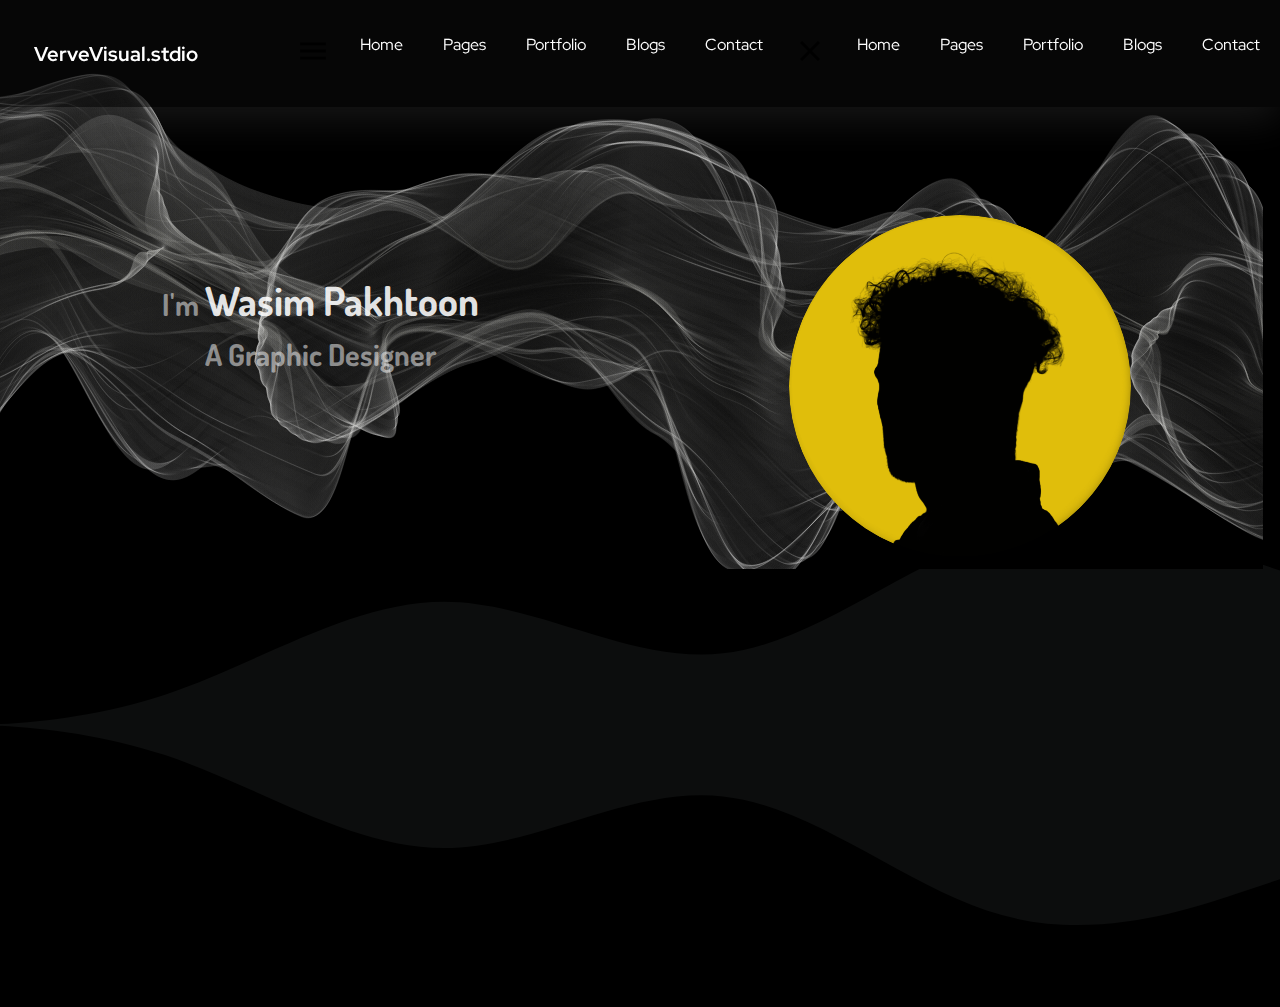
==== index.html @ 8394304c "added hamberger menu" ====
<!DOCTYPE html>
<html lang="en">
  <head>
    <meta charset="UTF-8" />
    <meta name="viewport" content="width=device-width, initial-scale=1.0" />
    <title>Verve Visual Studio</title>
    <link rel="stylesheet" href="style.css" />
    <link rel="preconnect" href="https://fonts.googleapis.com">
    <link rel="preconnect" href="https://fonts.gstatic.com" crossorigin>
    <link href="https://fonts.googleapis.com/css2?family=Red+Hat+Display:wght@300&display=swap" rel="stylesheet">
    <link rel="preconnect" href="https://fonts.googleapis.com">
<link rel="preconnect" href="https://fonts.gstatic.com" crossorigin>
<link href="https://fonts.googleapis.com/css2?family=Dosis&display=swap" rel="stylesheet">
  <body>
    <div class="container">

      <header>
        <div class="logo-1">
          <h1><a href="/index.html">VerveVisual.stdio</a></h1>
        </div>
        <nav class="desktop">
          <ul>
            <li><svg onclick=showSidebar() class="open-" xmlns="http://www.w3.org/2000/svg" height="34" viewBox="0 -960 960 960" width="34"><path d="M120-240v-80h720v80H120Zm0-200v-80h720v80H120Zm0-200v-80h720v80H120Z"/></svg></li>
            <li><a href="/">Home</a></li>
            <li><a href="/">Pages</a></li>
            <li><a href="page1.html">Portfolio</a></li>
            <li><a href="/">Blogs</a></li>
            <li><a href="/">Contact</a></li>
          </ul>
        </nav>
        <nav class="sidebar">
          <ul>
            <li><svg onclick=closeSidebar() class="close-" xmlns="http://www.w3.org/2000/svg" height="34" viewBox="0 -960 960 960" width="34"><path d="m256-200-56-56 224-224-224-224 56-56 224 224 224-224 56 56-224 224 224 224-56 56-224-224-224 224Z"/></svg></li>
            <li><a href="/">Home</a></li>
            <li><a href="/">Pages</a></li>
            <li><a href="page1.html">Portfolio</a></li>
            <li><a href="/">Blogs</a></li>
            <li><a href="/">Contact</a></li>
          </ul>
        </nav>
      </header>

      <main>
      <img src="img/bg-img2.png" alt="" class="opa-img">

        <section id="box-1">
            <h2>I'm <span>Wasim Pakhtoon</span>
            </h2>
            <h2>A Graphic Designer</h2>
        </section>
        <aside id="box-2">
            <img src="img/min-logo2.svg" alt="" id="me">
          </aside>
          <section id="sec-2">
            <img src="img/wave2.svg" alt="">
          </section>
      </main>

    </div>

    <script>
      function showSidebar(){
        const sidebar = document.querySelector('.sidebar')
        sidebar.style.display = 'flex'
      }
      function closeSidebar(){
        const sidebar = document.querySelector('.sidebar')
        sidebar.style.display = 'none'
      }
    </script>
  </body>
</html>
---- style.css ----
* {
  padding: 0;
  margin: 0;
  box-sizing: border-box;
}
body {
  background-color: black;
}
.container {
  width: 100%;
}

/* HEADER, NAVBAR HERE */
.menus {
  position: absolute;
  top: 0;
  left: 0;
  z-index: 1000;
}
.menus img {
  width: 30px;
}

header {
  z-index: 3;
  width: 100%;
  display: flex;
  justify-content: center;
  position: sticky;
  top: 0;
  background-color: #0c0d0d7e;
  padding: 20px 0px;
  -webkit-box-shadow: 0px 12px 39px 0px rgba(252, 252, 252, 0.09);
  -moz-box-shadow: 0px 12px 39px 0px rgba(252, 252, 252, 0.09);
  box-shadow: 0px 12px 39px 0px rgba(252, 252, 252, 0.09);
}

.logo-1 {
  width: 35%;
  padding: 0 24px;
  display: flex;
  align-items: center;
}
.logo-1 h1 {
  color: white;
  font-size: 20px;
  font-family: "Red Hat Display", sans-serif;
}
.logo-1 h1:hover {
  transition: 1s;
  text-shadow: rgba(250, 250, 250, 0.64) 0px 0px 16px;
}
nav {
  width: 65%;
}

.nav-link {
  color: white;
}

ul {
  display: flex;
}

li,
a {
  list-style: none;
  color: white;
  text-decoration: none;
  padding: 14px 10px;
  font-family: "Red Hat Display", sans-serif;
}
li:first-child a {
  color: yellow;
}

li a:hover {
  transition: 0.5s;
  text-shadow: rgba(250, 250, 250, 0.64) 0px 0px 16px;
}

.opa-img {
  position: absolute;
  top: 0;
  z-index: 0;
  width: 100%;
  -webkit-animation: fade-in 5s linear both;
  animation: fade-in 5s linear both;
}

@-webkit-keyframes fade-in {
  0% {
    opacity: 0;
  }
  100% {
    opacity: 1;
  }
}
@keyframes fade-in {
  0% {
    opacity: 0;
  }
  100% {
    opacity: 1;
  }
}

/* Here goes main, asides */
main {
  width: 100%;
  height: 100vh;
  background-color: black;
  display: grid;
  grid-template-columns: repeat(2, 1fr);
}
#box-1 {
  margin-top: 100px;
  display: flex;
  flex-direction: column;
  justify-content: center;
  align-items: center;
  text-align: center;
  width: 100%;
  height: 150px;
  font-family: "Dosis", sans-serif;
  padding: 120px;
}

#box-1 h2 {
  z-index: 2;
  font-size: 30px;
  color: rgba(255, 255, 255, 0.513);
  line-height: 50px;
}
span {
  font-size: 40px;
  color: rgba(255, 255, 255, 0.893);
  -webkit-animation: text-focus-in 1.5s cubic-bezier(0.55, 0.085, 0.68, 0.53)
    both;
  animation: text-focus-in 1.5s cubic-bezier(0.55, 0.085, 0.68, 0.53) both;
}

@-webkit-keyframes text-focus-in {
  0% {
    -webkit-filter: blur(12px);
    filter: blur(12px);
    opacity: 0;
  }
  100% {
    -webkit-filter: blur(0px);
    filter: blur(0px);
    opacity: 1;
  }
}
@keyframes text-focus-in {
  0% {
    -webkit-filter: blur(12px);
    filter: blur(12px);
    opacity: 0;
  }
  100% {
    -webkit-filter: blur(0px);
    filter: blur(0px);
    opacity: 1;
  }
}

#box-2 {
  display: flex;
  justify-content: center;
  background-color: black;
}

#me {
  position: absolute;
  margin-top: 12vh;
  border-radius: 60%;
  height: 38vh;
  animation: neon 1.5s ease-in-out infinite alternate;
}
@keyframes neon {
  from {
    box-shadow: 0 0 10px #d8b30b, 0 0 20px #d8b30b, 0 0 30px #d8b30b,
      0 0 40px #d8b30b, 0 0 70px #d8b30b, 0 0 80px #d8b30b, 0 0 100px #d8b30b,
      0 0 150px #d8b30b;
  }
  to {
    box-shadow: 0 0 5px #d8b30b, 0 0 10px #d8b30b, 0 0 15px #d8b30b,
      0 0 20px #d8b30b, 0 0 35px #d8b30b, 0 0 40px #d8b30b, 0 0 50px #d8b30b,
      0 0 75px #d8b30b;
  }
}

/*  */
#sec-2 {
  grid-column-start: 1;
  grid-column-end: 3;
}
section img {
  width: 100%;
  -webkit-animation: flip-in-hor-bottom 1s cubic-bezier(0.25, 0.46, 0.45, 0.94)
    both;
  animation: flip-in-hor-bottom 1s cubic-bezier(0.25, 0.46, 0.45, 0.94) both;
}

@-webkit-keyframes flip-in-hor-bottom {
  0% {
    -webkit-transform: rotateX(80deg);
    transform: rotateX(80deg);
    opacity: 0;
  }
  100% {
    -webkit-transform: rotateX(0);
    transform: rotateX(0);
    opacity: 1;
  }
}
@keyframes flip-in-hor-bottom {
  0% {
    -webkit-transform: rotateX(80deg);
    transform: rotateX(80deg);
    opacity: 0;
  }
  100% {
    -webkit-transform: rotateX(0);
    transform: rotateX(0);
    opacity: 1;
  }
}

@media only screen and (max-width: 600px) {
  .menus {
    /* background-color: rebeccapurple; */
    padding: 14px 5px;
    /* height: 100%; */
  }

  .menus #img-2 {
    filter: invert(100%);
  }
  .logo-1 {
    width: 100%;
    text-align: center;
    margin-right: 0;
    justify-content: center;
  }
  .logo-1 a {
    text-align: center;
    width: 100%;
  }
  header {
    background-color: rgba(0, 0, 0, 0);
    box-shadow: none;
    /* background-color: red; */
    position: fixed;
    top: 0;
    flex-direction: column;
  }
  .desktop :not(:first-child){
    display: none;
  }


  .open-, .close- {
    position: absolute;
    top: 0;
    left: 0;
    filter: invert(100%);
    cursor: pointer;
  }
  .sidebar {
    display: none;
        position: absolute;
        top: 0;
        width: 80%;
        background-color: rgba(0, 0, 0, 0.587);
        backdrop-filter: blur(10px);
  }
  .sidebar ul {
    width: 100%;
    flex-direction: column;
  }

  .sidebar li {
    padding: 0;
  }
  .sidebar ul a {
    text-align: center;
    display: block;
    width: 100%;
  }

  /*  */
  main {
  }
  #box-1 {
    padding: 0px;
    height: 100%;
    justify-content: flex-start;
  }
  #box-1 h2 {
    line-height: 1;
    font-size: 10px;
  }
  #box-1 span {
    font-size: 14px;
  }

  #box-2 {
    height: 100%;
    align-items: center;
  }

  #me {
    margin-top: 10px;
    width: 90px;
    height: 90px;
  }

  .opa-img {
    top: 50px;
  }
}

/* 
@media only screen and (min-width:601px) and (max-width:500px) {
  header{
    display: none;
    height: 100vh;
  }
  header .logo-1{
    display: none;
  }
  ul{
    flex-direction: column;
  }
  ul li{
    text-align: center;
  }

  main{
  }
  #box-1{
    padding: 0px;
    height: 100%;
    justify-content: flex-start;
  }
  #box-1 h2{
    line-height: 1;
    font-size: 12px;
  }
  #box-1 span{
    font-size:12px;
  }

  #me{
    width: 100px;
    height: 100px;
  }

  .opa-img{
    top: 50px;
  }
  
} */
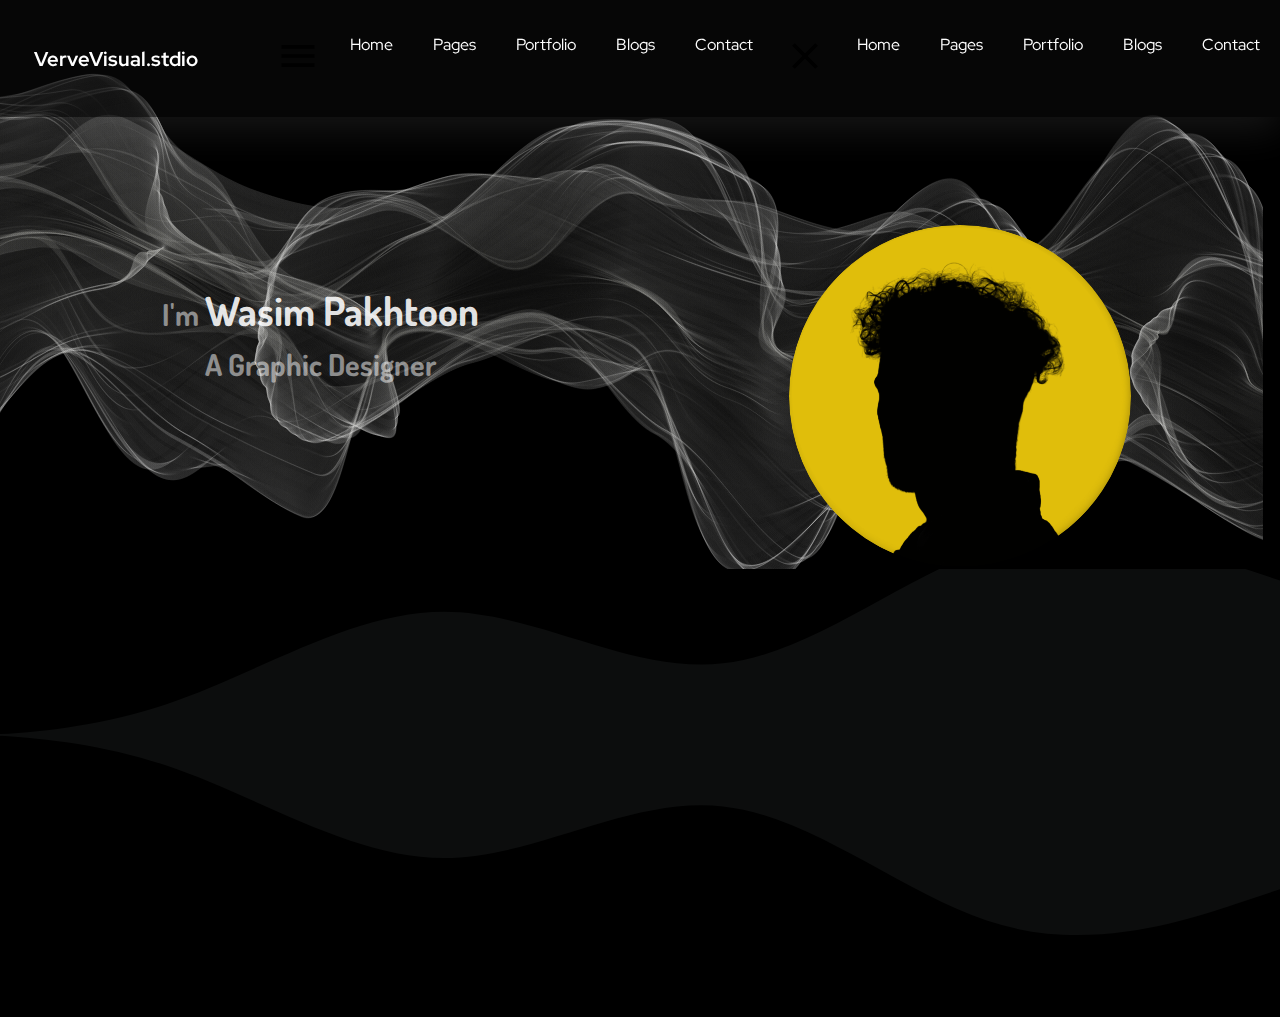
==== commit 5f49c082: "added hamberger menu" ====
--- a/index.html
+++ b/index.html
@@ -20,7 +20,7 @@
         </div>
         <nav class="desktop">
           <ul>
-            <li><svg onclick=showSidebar() class="open-" xmlns="http://www.w3.org/2000/svg" height="34" viewBox="0 -960 960 960" width="34"><path d="M120-240v-80h720v80H120Zm0-200v-80h720v80H120Zm0-200v-80h720v80H120Z"/></svg></li>
+            <li><svg onclick=showSidebar() class="open-" xmlns="http://www.w3.org/2000/svg" height="44" viewBox="0 -960 960 960" width="44"><path d="M120-240v-80h720v80H120Zm0-200v-80h720v80H120Zm0-200v-80h720v80H120Z"/></svg></li>
             <li><a href="/">Home</a></li>
             <li><a href="/">Pages</a></li>
             <li><a href="page1.html">Portfolio</a></li>
@@ -30,7 +30,7 @@
         </nav>
         <nav class="sidebar">
           <ul>
-            <li><svg onclick=closeSidebar() class="close-" xmlns="http://www.w3.org/2000/svg" height="34" viewBox="0 -960 960 960" width="34"><path d="m256-200-56-56 224-224-224-224 56-56 224 224 224-224 56 56-224 224 224 224-56 56-224-224-224 224Z"/></svg></li>
+            <li><svg onclick=closeSidebar() class="close-" xmlns="http://www.w3.org/2000/svg" height="44" viewBox="0 -960 960 960" width="44"><path d="m256-200-56-56 224-224-224-224 56-56 224 224 224-224 56 56-224 224 224 224-56 56-224-224-224 224Z"/></svg></li>
             <li><a href="/">Home</a></li>
             <li><a href="/">Pages</a></li>
             <li><a href="page1.html">Portfolio</a></li>
--- a/style.css
+++ b/style.css
@@ -251,17 +251,17 @@
   header {
     background-color: rgba(0, 0, 0, 0);
     box-shadow: none;
-    /* background-color: red; */
     position: fixed;
     top: 0;
     flex-direction: column;
   }
-  .desktop :not(:first-child){
+  .desktop :not(:first-child) {
     display: none;
   }
 
-
-  .open-, .close- {
+  .open-,
+  .close- {
+    padding: 0 5px;
     position: absolute;
     top: 0;
     left: 0;
@@ -270,11 +270,12 @@
   }
   .sidebar {
     display: none;
-        position: absolute;
-        top: 0;
-        width: 80%;
-        background-color: rgba(0, 0, 0, 0.587);
-        backdrop-filter: blur(10px);
+    position: absolute;
+    top: 0;
+    width: 100%;
+    height: 100vh;
+    background-color: rgba(0, 0, 0, 0.587);
+    backdrop-filter: blur(10px);
   }
   .sidebar ul {
     width: 100%;
@@ -285,6 +286,7 @@
     padding: 0;
   }
   .sidebar ul a {
+    padding: 34px 0px;
     text-align: center;
     display: block;
     width: 100%;
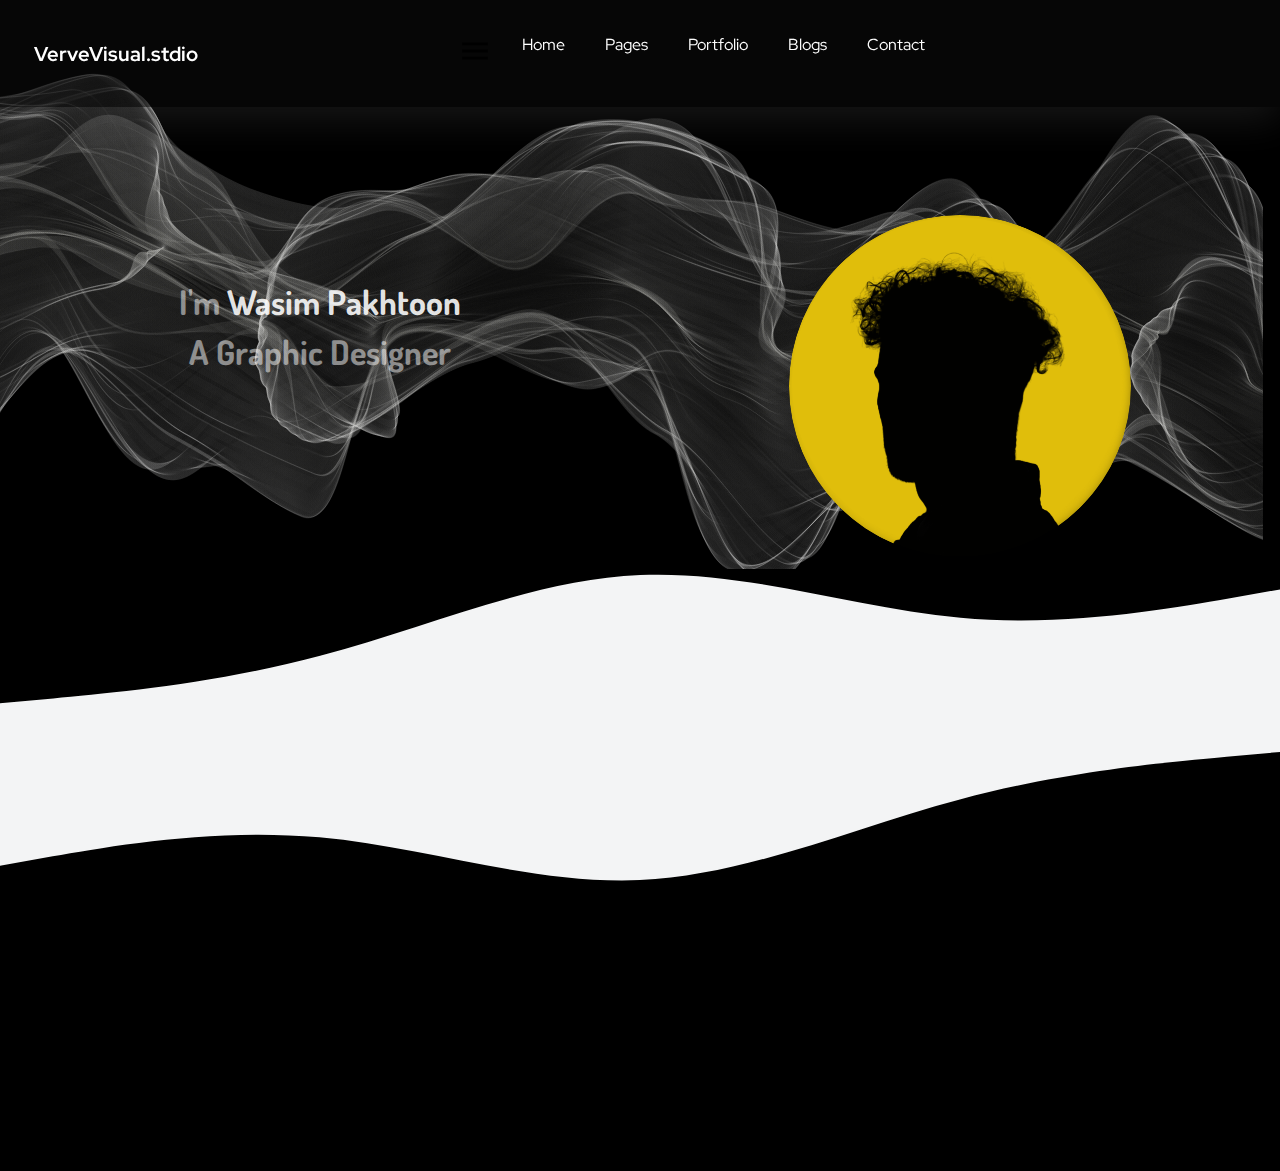
==== commit 228db474: "added hamberger menu" ====
--- a/index.html
+++ b/index.html
@@ -20,7 +20,7 @@
         </div>
         <nav class="desktop">
           <ul>
-            <li><svg onclick=showSidebar() class="open-" xmlns="http://www.w3.org/2000/svg" height="44" viewBox="0 -960 960 960" width="44"><path d="M120-240v-80h720v80H120Zm0-200v-80h720v80H120Zm0-200v-80h720v80H120Z"/></svg></li>
+            <li><svg onclick=showSidebar() class="open-" xmlns="http://www.w3.org/2000/svg" height="34" viewBox="0 -960 960 960" width="34"><path d="M120-240v-80h720v80H120Zm0-200v-80h720v80H120Zm0-200v-80h720v80H120Z"/></svg></li>
             <li><a href="/">Home</a></li>
             <li><a href="/">Pages</a></li>
             <li><a href="page1.html">Portfolio</a></li>
@@ -31,7 +31,6 @@
         <nav class="sidebar">
           <ul>
             <li><svg onclick=closeSidebar() class="close-" xmlns="http://www.w3.org/2000/svg" height="44" viewBox="0 -960 960 960" width="44"><path d="m256-200-56-56 224-224-224-224 56-56 224 224 224-224 56 56-224 224 224 224-56 56-224-224-224 224Z"/></svg></li>
-            <li><a href="/">Home</a></li>
             <li><a href="/">Pages</a></li>
             <li><a href="page1.html">Portfolio</a></li>
             <li><a href="/">Blogs</a></li>
@@ -52,7 +51,7 @@
             <img src="img/min-logo2.svg" alt="" id="me">
           </aside>
           <section id="sec-2">
-            <img src="img/wave2.svg" alt="">
+            <img src="img/wave3.svg" alt="">
           </section>
       </main>
 
--- a/style.css
+++ b/style.css
@@ -291,6 +291,10 @@
     display: block;
     width: 100%;
   }
+  .sidebar ul a:hover{
+    color: yellow;
+    transition: 1s ease;
+  }
 
   /*  */
   main {
@@ -324,44 +328,29 @@
   }
 }
 
-/* 
-@media only screen and (min-width:601px) and (max-width:500px) {
-  header{
-    display: none;
-    height: 100vh;
-  }
-  header .logo-1{
-    display: none;
-  }
-  ul{
+
+
+@media screen and (min-width:601px) and (max-width: 900px){
+  .desktop ul li:first-child{
+    display: none;
+}
+  .sidebar{
+    display: none;
+  }
+  #box-1  h2, span{
+    width: 180px;
     flex-direction: column;
-  }
-  ul li{
-    text-align: center;
-  }
-
-  main{
-  }
-  #box-1{
-    padding: 0px;
-    height: 100%;
-    justify-content: flex-start;
-  }
-  #box-1 h2{
     line-height: 1;
-    font-size: 12px;
-  }
-  #box-1 span{
-    font-size:12px;
-  }
-
-  #me{
-    width: 100px;
-    height: 100px;
-  }
-
-  .opa-img{
-    top: 50px;
-  }
-  
-} */
+    font-size: 22px;
+  }
+}
+
+@media screen and (min-width:901px){
+  .sidebar{
+    display: none;
+  }
+  #box-1 h2, span{
+    font-size: 34px;
+  }
+}
+
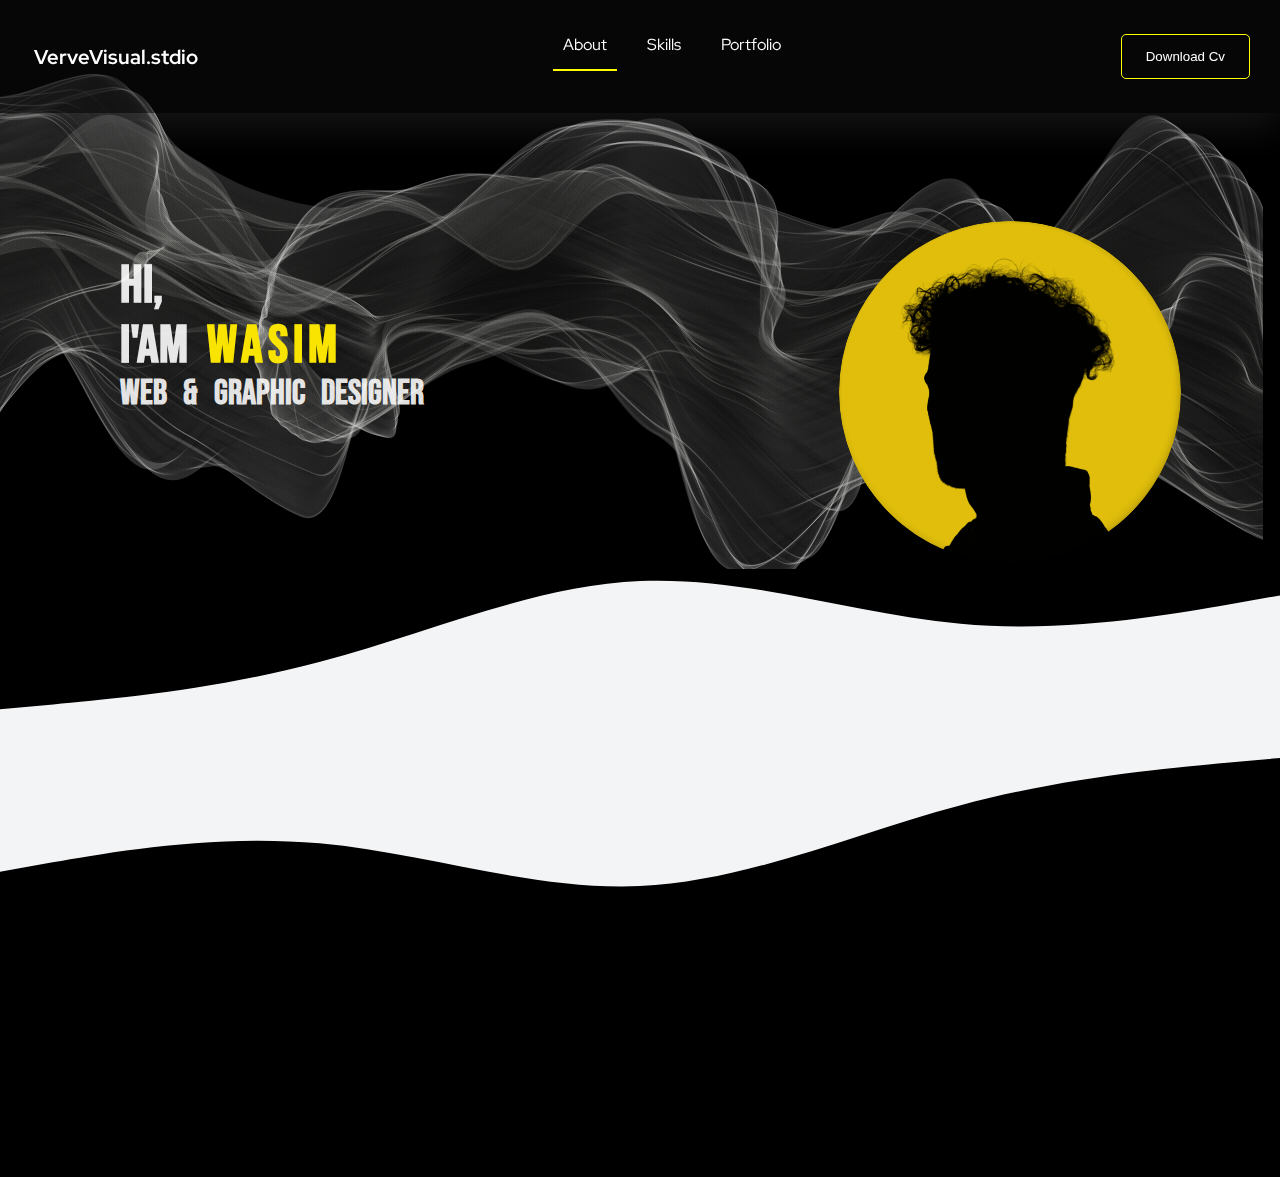
==== commit 95b8c3c0: "added a few more things and set" ====
--- a/index.html
+++ b/index.html
@@ -11,6 +11,9 @@
     <link rel="preconnect" href="https://fonts.googleapis.com">
 <link rel="preconnect" href="https://fonts.gstatic.com" crossorigin>
 <link href="https://fonts.googleapis.com/css2?family=Dosis&display=swap" rel="stylesheet">
+<link rel="preconnect" href="https://fonts.googleapis.com">
+<link rel="preconnect" href="https://fonts.gstatic.com" crossorigin>
+<link href="https://fonts.googleapis.com/css2?family=Bebas+Neue&display=swap" rel="stylesheet">
   <body>
     <div class="container">
 
@@ -20,21 +23,20 @@
         </div>
         <nav class="desktop">
           <ul>
-            <li><svg onclick=showSidebar() class="open-" xmlns="http://www.w3.org/2000/svg" height="34" viewBox="0 -960 960 960" width="34"><path d="M120-240v-80h720v80H120Zm0-200v-80h720v80H120Zm0-200v-80h720v80H120Z"/></svg></li>
-            <li><a href="/">Home</a></li>
-            <li><a href="/">Pages</a></li>
-            <li><a href="page1.html">Portfolio</a></li>
-            <li><a href="/">Blogs</a></li>
-            <li><a href="/">Contact</a></li>
+            <li><svg onclick=showSidebar() class="open-" xmlns="http://www.w3.org/2000/svg" height="64" viewBox="0 -960 960 960" width="64"><path d="M120-240v-80h720v80H120Zm0-200v-80h720v80H120Zm0-200v-80h720v80H120Z"/></svg></li>
+            <li><a id="home" href="/">About</a></li>
+            <li><a href="page1.html">Skills</a></li>
+            <li><a href="/">Portfolio</a></li>
+            <li><button id="down-cv">Download Cv</button></li>
           </ul>
         </nav>
         <nav class="sidebar">
           <ul>
-            <li><svg onclick=closeSidebar() class="close-" xmlns="http://www.w3.org/2000/svg" height="44" viewBox="0 -960 960 960" width="44"><path d="m256-200-56-56 224-224-224-224 56-56 224 224 224-224 56 56-224 224 224 224-56 56-224-224-224 224Z"/></svg></li>
-            <li><a href="/">Pages</a></li>
-            <li><a href="page1.html">Portfolio</a></li>
-            <li><a href="/">Blogs</a></li>
-            <li><a href="/">Contact</a></li>
+            <li><svg onclick=closeSidebar() class="close-" xmlns="http://www.w3.org/2000/svg" height="64" viewBox="0 -960 960 960" width="64"><path d="m256-200-56-56 224-224-224-224 56-56 224 224 224-224 56 56-224 224 224 224-56 56-224-224-224 224Z"/></svg></li>
+            <li><a href="/">About</a></li>
+            <li><a href="page1.html">Skills</a></li>
+            <li><a href="/">Portfolio</a></li>
+            <li class="down-cv-m"><a href="/" >Download CV</a></li>
           </ul>
         </nav>
       </header>
@@ -43,9 +45,9 @@
       <img src="img/bg-img2.png" alt="" class="opa-img">
 
         <section id="box-1">
-            <h2>I'm <span>Wasim Pakhtoon</span>
-            </h2>
-            <h2>A Graphic Designer</h2>
+            <h2>Hi,</h2>
+            <h2>I'am <span>Wasim</span></h2>
+             <h2 id="h2-skill"> Web & Graphic Designer</h2>
         </section>
         <aside id="box-2">
             <img src="img/min-logo2.svg" alt="" id="me">
--- a/style.css
+++ b/style.css
@@ -1,3 +1,5 @@
+@import url("https://fonts.googleapis.com/css?family=Raleway");
+
 * {
   padding: 0;
   margin: 0;
@@ -40,6 +42,7 @@
   padding: 0 24px;
   display: flex;
   align-items: center;
+  margin-right: 140px;
 }
 .logo-1 h1 {
   color: white;
@@ -70,13 +73,113 @@
   padding: 14px 10px;
   font-family: "Red Hat Display", sans-serif;
 }
-li:first-child a {
+
+#home {
+  /* color: red; */
+  border-bottom: 2px solid yellow;
+}
+#home:hover {
+  border-bottom: 2px solid white;
+}
+li a:hover {
+  transition: 0.7s ease;
+  text-shadow: rgba(250, 250, 250, 0.64) 0px 0px 16px;
+  color: #d8b20b8f;
+}
+.desktop li:last-child{
+  margin-left: auto;
+
+}
+
+#down-cv{
+  margin-right: 20px;
+  color: white;
+  padding: 14px 24px;
+  border-radius: 5px;
+  background-color: transparent;
+  border: 1px solid yellow;
+  -webkit-box-shadow: inset 0px 0px 0.5em 0px var(--glow-color),
+  0px 0px 0.5em 0px var(--glow-color);
+-moz-box-shadow: inset 0px 0px 0.5em 0px var(--glow-color),
+  0px 0px 0.5em 0px var(--glow-color);
+box-shadow: inset 0px 0px 0.5em 0px var(--glow-color),
+  0px 0px 0.5em 0px var(--glow-color);
+animation: border-flicker 2s linear infinite;
+animation: text-flicker 3s linear infinite;
+}
+
+@keyframes border-flicker {
+  0% {
+    opacity: 0.1;
+  }
+  2% {
+    opacity: 1;
+  }
+  4% {
+    opacity: 0.1;
+  }
+
+  8% {
+    opacity: 1;
+  }
+  70% {
+    opacity: 0.7;
+  }
+  100% {
+    opacity: 1;
+  }
+}
+
+@keyframes text-flicker {
+  0% {
+    opacity: 0.1;
+  }
+
+  2% {
+    opacity: 1;
+  }
+
+  8% {
+    opacity: 0.1;
+  }
+
+  9% {
+    opacity: 1;
+  }
+
+  12% {
+    opacity: 0.1;
+  }
+  20% {
+    opacity: 1;
+  }
+  25% {
+    opacity: 0.3;
+  }
+  30% {
+    opacity: 1;
+  }
+
+  70% {
+    opacity: 0.7;
+  }
+  72% {
+    opacity: 0.2;
+  }
+
+  77% {
+    opacity: 0.9;
+  }
+  100% {
+    opacity: 0.9;
+  }
+}
+
+#down-cv:hover{
+  transition: 1s ease;
+  cursor: pointer;
   color: yellow;
-}
-
-li a:hover {
-  transition: 0.5s;
-  text-shadow: rgba(250, 250, 250, 0.64) 0px 0px 16px;
+  border: 1px solid white;
 }
 
 .opa-img {
@@ -119,7 +222,6 @@
   flex-direction: column;
   justify-content: center;
   align-items: center;
-  text-align: center;
   width: 100%;
   height: 150px;
   font-family: "Dosis", sans-serif;
@@ -127,14 +229,22 @@
 }
 
 #box-1 h2 {
+  font-family: "Bebas Neue", sans-serif;
   z-index: 2;
   font-size: 30px;
-  color: rgba(255, 255, 255, 0.513);
-  line-height: 50px;
+  color: rgba(255, 255, 255, 0.896);
+  line-height: 40px;
+  word-spacing: 10px;
+}
+#box-1 h2:last-child {
+  font-size: 35px;
+  line-height: 1;
 }
 span {
   font-size: 40px;
-  color: rgba(255, 255, 255, 0.893);
+  font-family: "Bebas Neue", sans-serif;
+  letter-spacing: 5px;
+  color: rgb(248, 227, 1);
   -webkit-animation: text-focus-in 1.5s cubic-bezier(0.55, 0.085, 0.68, 0.53)
     both;
   animation: text-focus-in 1.5s cubic-bezier(0.55, 0.085, 0.68, 0.53) both;
@@ -261,7 +371,7 @@
 
   .open-,
   .close- {
-    padding: 0 5px;
+    padding: 0 10px;
     position: absolute;
     top: 0;
     left: 0;
@@ -291,12 +401,11 @@
     display: block;
     width: 100%;
   }
-  .sidebar ul a:hover{
+  .sidebar ul a:hover {
     color: yellow;
     transition: 1s ease;
   }
-
-  /*  */
+  .sidebar ul li:last-child{}
   main {
   }
   #box-1 {
@@ -306,19 +415,26 @@
   }
   #box-1 h2 {
     line-height: 1;
-    font-size: 10px;
+    font-size: 20px;
+    word-spacing: 0;
+    width: 80%;
+  }
+  #box-1 h2:last-child{
+    margin-top: 10px;
+    font-size: 22px;
   }
   #box-1 span {
-    font-size: 14px;
+    font-size: 24px;
+    letter-spacing: 1px;
   }
 
   #box-2 {
     height: 100%;
-    align-items: center;
+    /* align-items: center; */
   }
 
   #me {
-    margin-top: 10px;
+    margin-top: 100px;
     width: 90px;
     height: 90px;
   }
@@ -326,31 +442,53 @@
   .opa-img {
     top: 50px;
   }
-}
-
-
-
-@media screen and (min-width:601px) and (max-width: 900px){
-  .desktop ul li:first-child{
-    display: none;
-}
-  .sidebar{
-    display: none;
-  }
-  #box-1  h2, span{
+  #sec-2 {
+    display: none;
+  }
+}
+
+@media screen and (min-width: 601px) and (max-width: 900px) {
+  #down-cv{
+    padding: 14px 20px;
+    font-size: 8px;
+  }
+  .logo-1{
+    margin-right: 0px;
+  }
+  .desktop ul li:first-child {
+    display: none;
+  }
+  .sidebar {
+    display: none;
+  }
+  #box-1 h2,
+  span {
     width: 180px;
     flex-direction: column;
     line-height: 1;
     font-size: 22px;
   }
-}
-
-@media screen and (min-width:901px){
+  #sec-2 {
+    display: none;
+  }
+  #me{
+    width: 200px;
+    height: 200px;
+  }
+}
+
+@media screen and (min-width: 901px){
   .sidebar{
     display: none;
   }
-  #box-1 h2, span{
-    font-size: 34px;
-  }
-}
-
+  .desktop ul li:first-child {
+    display: none;
+  }
+
+  #box-1 h2,
+  span {
+    width: 500px;
+    line-height: 60px;
+    font-size: 54px;
+  }
+}
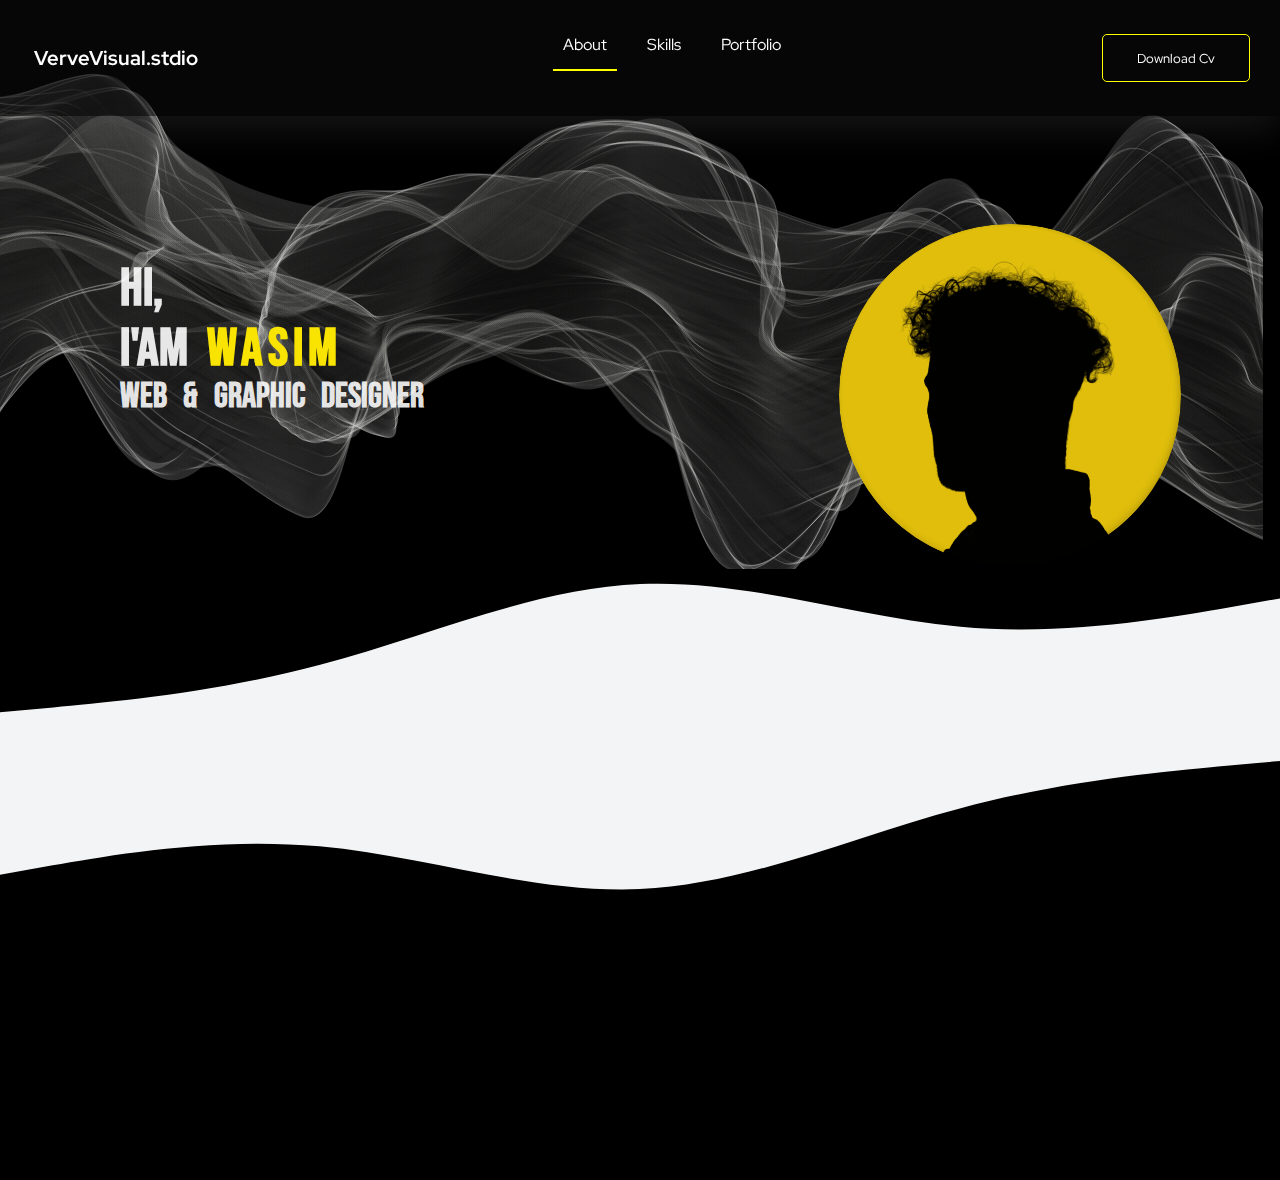
==== commit 67b26d47: "added resume pdf and made it downloadable" ====
--- a/index.html
+++ b/index.html
@@ -27,7 +27,7 @@
             <li><a id="home" href="/">About</a></li>
             <li><a href="page1.html">Skills</a></li>
             <li><a href="/">Portfolio</a></li>
-            <li><button id="down-cv">Download Cv</button></li>
+            <li><button id="down-cv"><a download="" href="resume/wasimfayaz.pdf">Download Cv</a></button></li>
           </ul>
         </nav>
         <nav class="sidebar">
